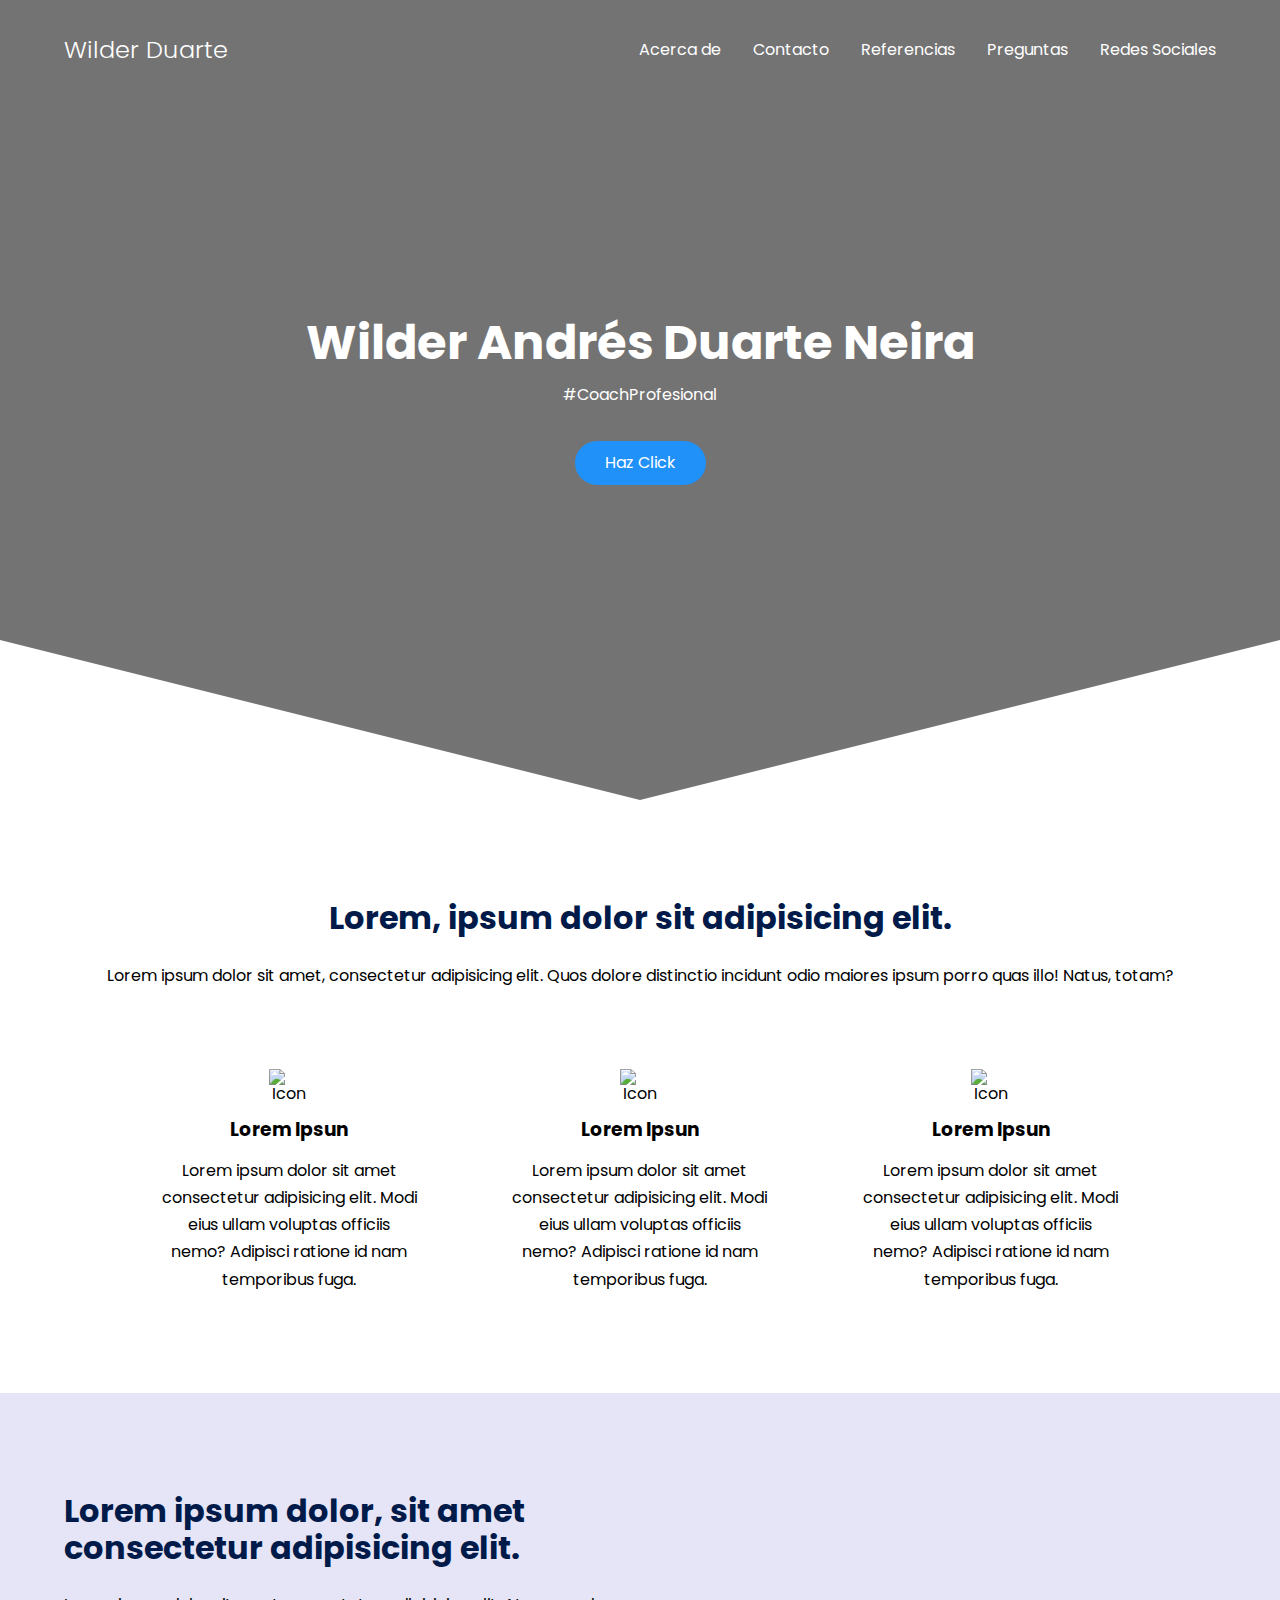
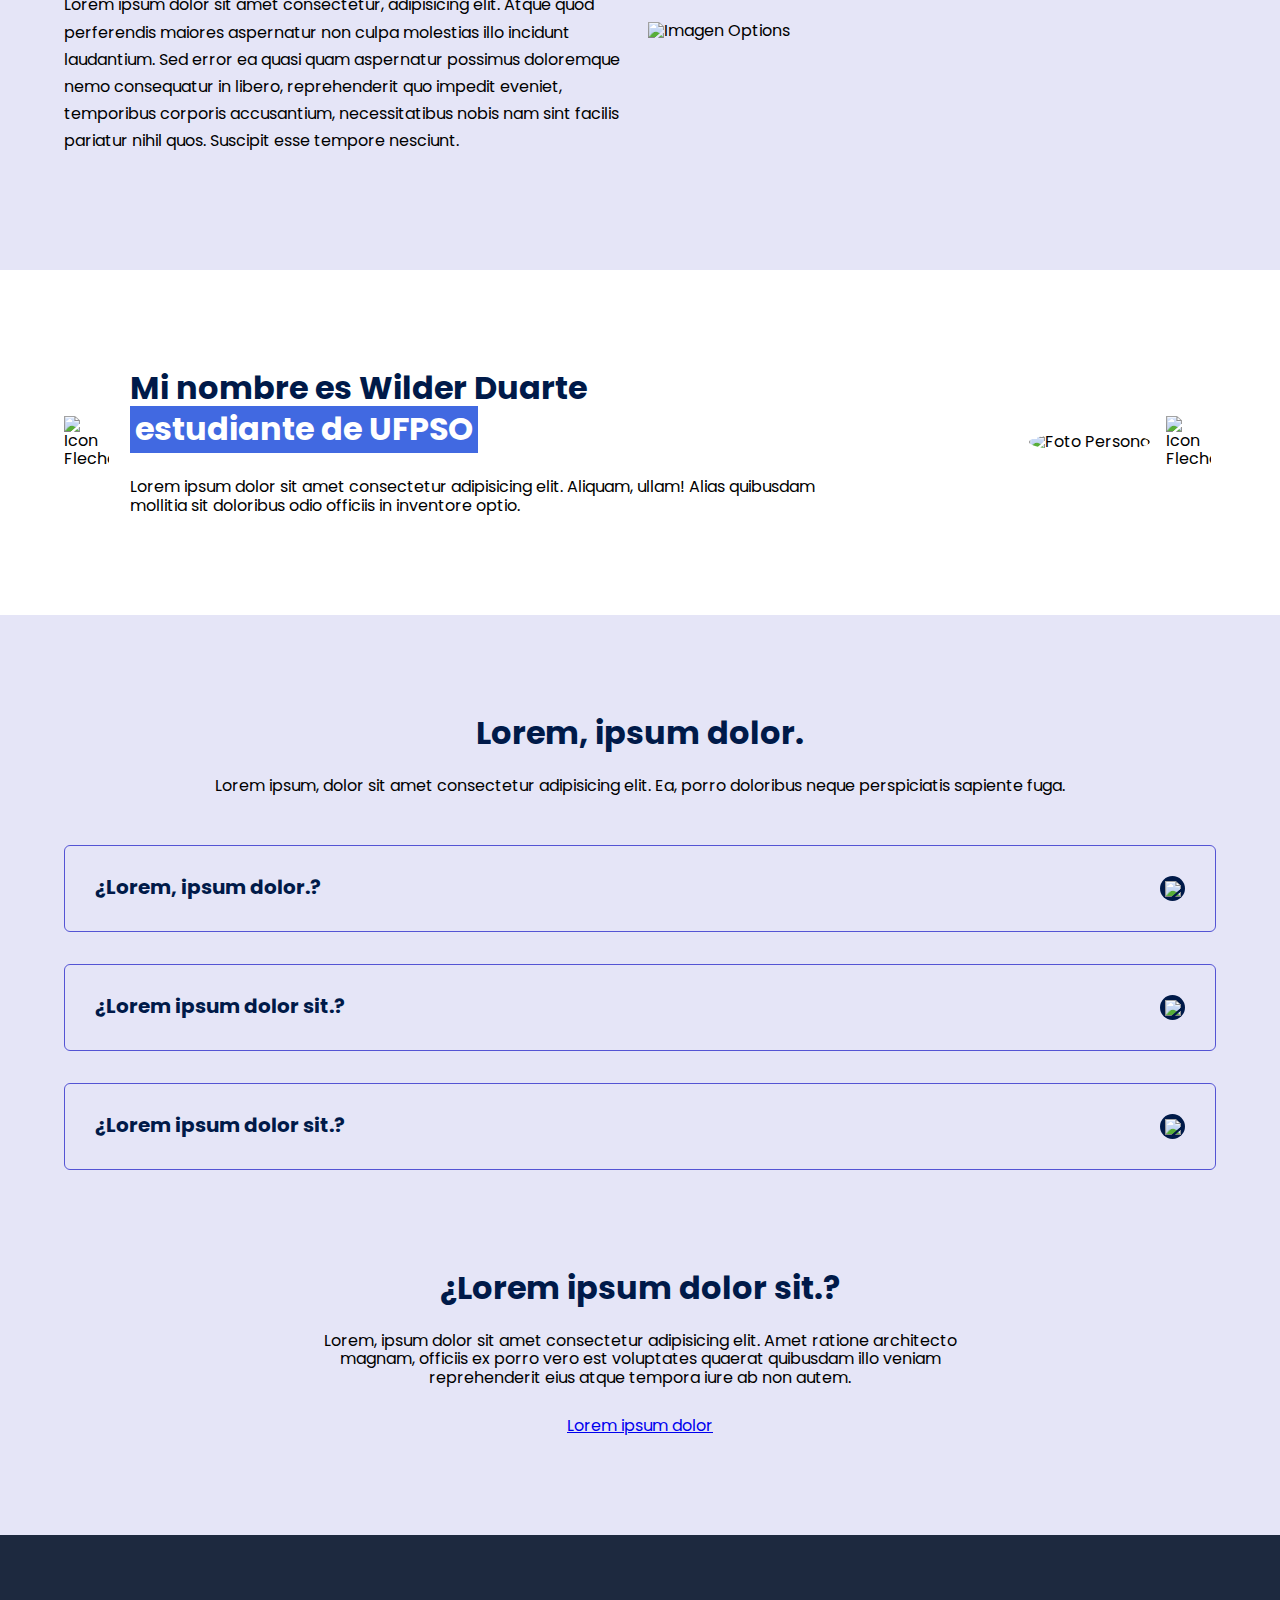
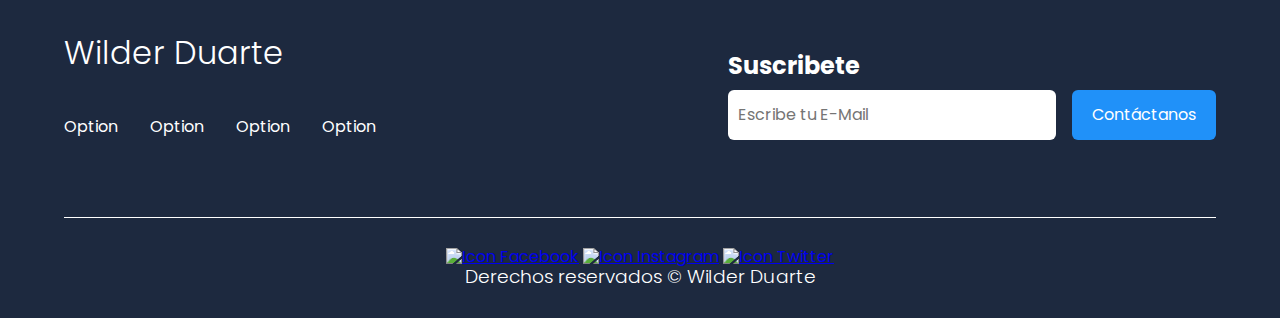
==== index.html @ 3af81088 "subiendo pagina principal" ====
<!DOCTYPE html>
<html lang="en">
<head>
    <meta charset="UTF-8">
    <meta http-equiv="X-UA-Compatible" content="IE=edge">
    <meta name="viewport" content="width=device-width, initial-scale=1.0">
    <title>Wilder Duarte</title>
    <link rel="shortcut icon" href="icons/icon.png" type="image/x-icon">
    <link rel="stylesheet" href="css/normalize.css">
    <link rel="stylesheet" href="css/style.css">
</head>
<body>
    <!-- front page -->
    <header class="person">
        <nav class="nav container">
            <div class="nav_logo">
                <h2 class="nav_title">Wilder Duarte</h2>
            </div>
            <!-- ul.nav_link.nav_link_menu>(li.nav_items>a.nav_links{Texto})*4 -->
            <ul class="nav_link nav_link_menu">
                <!-- <li class="nav_items">
                    <a href="#" class="nav_links">Inicio</a>
                </li> -->
                <li class="nav_items">
                    <a href="#about" class="nav_links">Acerca de</a>
                </li>
                <li class="nav_items">
                    <a href="#contact" class="nav_links">Contacto</a>
                </li>
                <li class="nav_items">
                    <a href="#references" class="nav_links">Referencias</a>
                </li>
                <li class="nav_items">
                    <a href="#questions" class="nav_links">Preguntas</a>
                </li>
                <li class="nav_items">
                    <a href="#social_media" class="nav_links">Redes Sociales</a>
                </li>
                <img src="icons/exit.svg" alt="Icon Exit" class="nav_close">
            </ul>
            <div class="nav_menu">
                <img src="icons/menu.svg" alt="Icon Menu" class="nav_img">
            </div>
        </nav>
        <section class="person_container container">
            <h1 class="person_title">Wilder Andrés Duarte Neira</h1>
            <p class="person_paragraph">#CoachProfesional</p>
            <a href="#" class="btn">Haz Click</a>
        </section>
    </header>

    <!-- options -->
    <main>
        <section class="container about" id="about">
            <h2 class="subtitle">Lorem, ipsum dolor sit adipisicing elit.</h2>
            <p class="about_paragraph">Lorem ipsum dolor sit amet, consectetur adipisicing elit. Quos dolore distinctio incidunt odio maiores ipsum porro quas illo! Natus, totam?</p>

            <div class="about_main">
                <!-- (article.about_icons>img.about_icon+h3.about_title+p.about_paragraph)*3 -->
                <article class="about_icons">
                    <img src="icons/menu.svg" alt="Icon" class="about_icon">
                    <h3 class="about_title">Lorem Ipsun</h3>
                    <p class="about_paragraph">Lorem ipsum dolor sit amet consectetur adipisicing elit. Modi eius ullam voluptas officiis nemo? Adipisci ratione id nam temporibus fuga.</p>
                </article>
                <article class="about_icons">
                    <img src="icons/menu.svg" alt="Icon" class="about_icon">
                    <h3 class="about_title">Lorem Ipsun</h3>
                    <p class="about_paragraph">Lorem ipsum dolor sit amet consectetur adipisicing elit. Modi eius ullam voluptas officiis nemo? Adipisci ratione id nam temporibus fuga.</p>
                </article>
                <article class="about_icons">
                    <img src="icons/menu.svg" alt="Icon" class="about_icon">
                    <h3 class="about_title">Lorem Ipsun</h3>
                    <p class="about_paragraph">Lorem ipsum dolor sit amet consectetur adipisicing elit. Modi eius ullam voluptas officiis nemo? Adipisci ratione id nam temporibus fuga.</p>
                </article>
            </div>
        </section>
        
        <section class="options" id="contact">
            <div class="options_container container">
                <div class="options_texts">
                    <h2 class="subtitle">Lorem ipsum dolor, sit amet consectetur adipisicing elit.</h2>
                    <p class="options_paragraph">Lorem ipsum dolor sit amet consectetur, adipisicing elit. Atque quod perferendis maiores aspernatur non culpa molestias illo incidunt laudantium. Sed error ea quasi quam aspernatur possimus doloremque nemo consequatur in libero, reprehenderit quo impedit eveniet, temporibus corporis accusantium, necessitatibus nobis nam sint facilis pariatur nihil quos. Suscipit esse tempore nesciunt.</p>
                </div>
                <figure class="options_picture">
                    <img src="images/Perfil.jpg" alt="Imagen Options" class="options_img">
                </figure>
            </div>
        </section>

        <section class="testimony" id="references">
            <div class="testimony_container container">
                
                <img src="icons/leftarrow.svg" alt="Icon Flecha" class="testimony_arrow" id="before">                
                
                <section class="testimony_body testimony_body--show" data-id="1">
                    <div class="testimony_texts">
                        <h2 class="subtitle">Mi nombre es Wilder Duarte
                            <span class="testimony_course">estudiante de UFPSO</span>
                        </h2>
                        <p class="testimony__review">Lorem ipsum dolor sit amet consectetur adipisicing elit. Aliquam, ullam! Alias quibusdam mollitia sit doloribus odio officiis in inventore optio.</p>
                    </div>
                    <figure class="testimony_picture">
                        <img src="images/face1.jpg" alt="Foto Persona" class="testimony_img">
                    </figure>
                </section>
                
                <section class="testimony_body" data-id="2">
                    <div class="testimony_texts">
                        <h2 class="subtitle">Mi nombre es Wilder Duarte
                            <span class="testimony_course">estudiante de UFPSO</span>
                        </h2>
                        <p>Lorem ipsum dolor sit amet consectetur adipisicing elit. Aliquam, ullam! Alias quibusdam mollitia sit doloribus odio officiis in inventore optio.</p>
                    </div>
                    <figure class="testimony_picture">
                        <img src="images/face2.jpg" alt="Foto Persona" class="testimony_img">
                    </figure>
                </section>

                <section class="testimony_body" data-id="3">
                    <div class="testimony_texts">
                        <h2 class="subtitle">Mi nombre es Wilder Duarte
                            <span class="testimony_course">estudiante de UFPSO</span>
                        </h2>
                        <p>Lorem ipsum dolor sit amet consectetur adipisicing elit. Aliquam, ullam! Alias quibusdam mollitia sit doloribus odio officiis in inventore optio.</p>
                    </div>
                    <figure class="testimony_picture">
                        <img src="images/face3.jpg" alt="Foto Persona" class="testimony_img">
                    </figure>
                </section>

                <section class="testimony_body" data-id="4">
                    <div class="testimony_texts">
                        <h2 class="subtitle">Mi nombre es Wilder Duarte
                            <span class="testimony_course">estudiante de UFPSO</span>
                        </h2>
                        <p>Lorem ipsum dolor sit amet consectetur adipisicing elit. Aliquam, ullam! Alias quibusdam mollitia sit doloribus odio officiis in inventore optio.</p>
                    </div>
                    <figure class="testimony_picture">
                        <img src="images/face4.jpg" alt="Foto Persona" class="testimony_img">
                    </figure>
                </section>

                <img src="icons/rightarrow.svg" alt="Icon Flecha" class="testimony_arrow" id="next">                

            </div>
        </section>

        <section class="questions" id="questions">
            <div class="container">
                <h2 class="subtitle">Lorem, ipsum dolor.</h2>
                <p class="questions_paragraph">Lorem ipsum, dolor sit amet consectetur adipisicing elit. Ea, porro
                    doloribus neque perspiciatis sapiente fuga.</p>

                <section class="questions_container">
                    <article class="questions_padding">
                        <div class="questions_answer">
                            <h3 class="questions_title">¿Lorem, ipsum dolor.?
                                <span class="questions_arrow">
                                    <img src="icons/arrow.svg" class="questions_img">
                                </span>
                            </h3>

                            <p class="questions_show">Lorem ipsum, dolor sit amet consectetur adipisicing elit. Quos
                                facere, quidem eum id excepturi assumenda explicabo nam accusamus veritatis voluptates
                                eveniet adipisci, dicta nihil nemo modi possimus officiis quam atque? Lorem ipsum, dolor sit
                                amet consectetur adipisicing elit. Quos facere, quidem eum id excepturi assumenda explicabo
                                nam accusamus veritatis voluptates eveniet adipisci, dicta nihil nemo modi possimus officiis
                                quam atque?</p>
                        </div>
                    </article>

                    <article class="questions_padding">
                        <div class="questions_answer">
                            <h3 class="questions_title">¿Lorem ipsum dolor sit.?
                                <span class="questions_arrow">
                                    <img src="icons/arrow.svg" class="questions_img">
                                </span>
                            </h3>

                            <p class="questions_show">Lorem ipsum, dolor sit amet consectetur adipisicing elit. Quos
                                facere, quidem eum id excepturi assumenda explicabo nam accusamus veritatis voluptates
                                eveniet adipisci, dicta nihil nemo modi possimus officiis quam atque? Lorem ipsum, dolor sit
                                amet consectetur adipisicing elit. Quos facere, quidem eum id excepturi assumenda explicabo
                                nam accusamus veritatis voluptates eveniet adipisci, dicta nihil nemo modi possimus officiis
                                quam atque?</p>
                        </div>
                    </article>

                    <article class="questions_padding">
                        <div class="questions_answer">
                            <h3 class="questions_title">¿Lorem ipsum dolor sit.?
                                <span class="questions_arrow">
                                    <img src="icons/arrow.svg" class="questions_img">
                                </span>
                            </h3>

                            <p class="questions_show">Lorem ipsum, dolor sit amet consectetur adipisicing elit. Quos
                                facere, quidem eum id excepturi assumenda explicabo nam accusamus veritatis voluptates
                                eveniet adipisci, dicta nihil nemo modi possimus officiis quam atque? Lorem ipsum, dolor sit
                                amet consectetur adipisicing elit. Quos facere, quidem eum id excepturi assumenda explicabo
                                nam accusamus veritatis voluptates eveniet adipisci, dicta nihil nemo modi possimus officiis
                                quam atque?</p>
                        </div>
                    </article>
                </section>

                <section class="questions_offer">
                    <h2 class="subtitle">¿Lorem ipsum dolor sit.?</h2>
                    <p class="questions_copy">Lorem, ipsum dolor sit amet consectetur adipisicing elit. Amet ratione
                        architecto magnam, officiis ex porro vero est voluptates quaerat quibusdam illo veniam reprehenderit
                        eius atque tempora iure ab non autem.</p>
                    <a href="#" class="cta">Lorem ipsum dolor</a>
                </section>
            </div>
        </section>
    </main>

    <footer class="footer" id="social_media">
        <section class="footer_container container">
            <nav class="nav nav--footer">
                <h2 class="footer_title">Wilder Duarte</h2>
                <ul class="nav_link nav_link--footer">
                    <!-- (li.nav_items>a.nav_links{Option})*4 -->
                    <li class="nav_items">
                        <a href="#" class="nav_links">Option</a>
                    </li>
                    <li class="nav_items">
                        <a href="#" class="nav_links">Option</a>
                    </li>
                    <li class="nav_items">
                        <a href="#" class="nav_links">Option</a>
                    </li>
                    <li class="nav_items">
                        <a href="#" class="nav_links">Option</a>
                    </li>
                </ul>
            </nav>
            <form class="footer_form">
                <h2 class="footer_info">Suscribete</h2>
                <!-- .footer_inputs>input:email.footer_input+input:submit.footer_submit -->
                <div class="footer_inputs">
                    <input type="email" class="footer_input" placeholder="Escribe tu E-Mail">
                    <input type="submit" value="Contáctanos" class="footer_submit">
                </div>
            </form>
        </section>
        <section class="footer_copy container">
            <div class="footer_social">
                <a href="#" class="footer_icon"><img src="icons/facebook.svg" alt="Icon Facebook" class="footer_img"></a>
                <a href="#" class="footer_icon"><img src="icons/instagram.svg" alt="Icon Instagram" class="footer_img"></a>
                <a href="#" class="footer_icon"><img src="icons/twitter.svg" alt="Icon Twitter" class="footer_img"></a>
            </div>
            <h3 class="footer_copyright">Derechos reservados &copy; Wilder Duarte</h3>
        </section>
    </footer>


    <script src="js/slider.js"></script>
    <script src="js/questions.js"></script>
</body>
</html>
---- css/style.css ----
@import url('https://fonts.googleapis.com/css2?family=Poppins:wght@300;400;600;700&display=swap');

body{
    font-family: 'Poppins', sans-serif;
}

:root{
    --padding-container: 100px 0;
    --color-title: #001a49;
}

/* front page */

.container{
    width: 90%;
    max-width: 1200px;
    margin: 0 auto;
    overflow: hidden;
    padding: var(--padding-container);
}

.person{
    width: 100%;
    height: 100vh;
    min-height: 600px;
    max-height: 800px;
    position: relative;
    display: grid;
    grid-template-rows: 100px 1fr;
    color: #fff;
}

.person::before{
    content: "";
    position: absolute;
    top: 0;
    left: 0;
    width: 100%;
    height: 100%;
    background-image: linear-gradient(180deg, #0000008c 0%, #0000008c 100%), url('../images/wilderduarte_frontpage.jpg');
    background-size: cover;
    clip-path: polygon(100% 0, 100% 80%, 50% 100%, 0 80%, 0 0);
    z-index: -1;
}

/* nav */
.nav{
    --padding-container: 0;
    height: 100%;
    display: flex;
    align-items: center;
}

.nav_title{
    font-weight: 300;
}

.nav_link{
    margin-left: auto;
    padding: 0;
    display: grid;
    grid-auto-flow: column;
    grid-auto-columns: max-content;
    gap: 2em;
}

.nav_items{
    list-style: none;
}

.nav_links{
    color: #fff;
    text-decoration: none;
}

.nav_menu{
    margin-left: auto;
    cursor: pointer;
    display: none;
}

.nav_img{
    display: block;
    width: 30px;
}

.nav_close{
    display: var(--show, none);
}

/* person container */

.person_container{
    max-width: 800px;
    --padding-container: 0;
    display: grid;
    grid-auto-rows: max-content;
    align-content: center;
    gap: 1em;
    padding-bottom: 100px;
    text-align: center;
}

.person_title{
    font-size: 3rem;
}

.person_paragraph{
    margin-bottom: 20px;
}

.btn{
    display: inline-block;
    background-color: #2091f9;
    justify-self: center;
    color: #fff;
    text-decoration: none;
    padding: 13px 30px;
    border-radius: 32px;
}

/* about */

.about{
    text-align: center;
}

.subtitle{
    color: var(--color-title);
    font-size: 2rem;
    margin-bottom: 25px;
}

.about_paragraph{
    line-height: 1.7;
}

.about_main{
    padding-top: 80px;
    display: grid;
    width: 90%;
    margin: 0 auto;
    gap: 1em;
    overflow: hidden;
    grid-template-columns: repeat(auto-fit, minmax(260px, auto));
}

.about_icons{
    display: grid;
    gap: 1em;
    justify-items: center;
    width: 260px;
    overflow: hidden;
    margin: 0 auto;
}

.about_icon{
    width: 40px;
}

/* options */

.options{
    background-color: #e5e5f7;
    background-image: linear-gradient(#444cf7 0.5px, transparente 0.5px), radial-gradient(#444cf7 0.5px, #e5e5f7 0.5px);
    background-size: cover;
    background-position: 0 0, 10px 10px;
    overflow: hidden;
}

.options_container{
    display: grid;
    grid-template-columns: 1fr 1fr;
    gap: 1em;
    align-items: center;
}

.options_picture{
    max-width: 500px;
}

.options_paragraph{
    line-height: 1.7;
    margin-bottom: 15px;
}

.options_img{
    width: 100%;
    display: block;
}

/* testimonys */

.testimony{
    background-color: #ffffff;
}

.testimony_container{
    display: grid;
    grid-template-columns: 50px 1fr 50px;
    gap: 1em;
    align-items: center;
}

.testimony_body{
    display: grid;
    grid-template-columns: 1fr max-content;
    justify-content: space-between;
    align-items: center;
    gap: 2em;
    grid-column: 2/3;
    grid-row: 1/2;
    opacity: 0;
    pointer-events: none;
}

.testimony_body--show{
    pointer-events: unset;
    opacity: 1;
    transition: opacity 1.5s ease-in-out;
}

.testimony_img{
    width: 250px;
    height: 250px;
    border-radius: 50%;
    object-fit: cover;
    object-position: 50% 30%;
}

.testimony_texts{
    max-width: 700px;
}

.testimony_course{
    background-color: royalblue;
    color: #fff;
    display: inline-block;
    padding: 5px;
}

.testimony_arrow{
    width: 90%;
    cursor: pointer;
}

/* Questions */

.questions{
    text-align: center;
    background-color: #e5e5f7;
}

.questions_container{
    display: grid;
    gap: 2em;
    padding-top: 50px;
    padding-bottom: 100px;
}

.questions_padding{
    padding: 0;
    transition: padding .3s;
    border: 1px solid #5454D4;
    border-radius: 6px;
}

.questions_padding--add{
    padding-bottom: 30px;
}

.questions_answer{
    padding: 0 30px 0;
    overflow: hidden;
}

.questions_title{
    text-align: left;
    display: flex;
    font-size: 20px;
    padding: 30px 0 30px;
    cursor: pointer;
    color: var(--color-title);
    justify-content: space-between;
}

.questions_arrow{
    border-radius: 50%;
    background-color: var(--color-title);
    width: 25px;
    height: 25px;
    display: flex;
    justify-content: center;
    align-items: center;
    align-self: flex-end;
    margin-left: 10px;
    transition:  transform .3s;
}

.questions_arrow--rotate{
    transform: rotate(180deg);
}

.questions_show{
    text-align: left;
    height: 0;
    transition: height .3s;
}

.questions_img{
    display: block;
}

.questions_copy{
    width: 60%;
    margin: 0 auto;
    margin-bottom: 30px;
}

/* footer */

.footer {
    background-color: #1d293f;
}

.footer_title{
    font-weight: 300;
    font-size: 2rem;
    margin-bottom: 30px;
}

.footer_title, .footer_info{
    color: #fff;
}

.footer_container{
    display: flex;
    justify-content: space-between;
    align-items: center;
    border-bottom: 1px solid #fff;
    padding-bottom: 60px;
}

.nav--footer{
    padding-bottom: 20px;
    display: grid;
    gap: 1em;
    grid-auto-flow: row;
    height: 100%;
}

.nav_link--footer{
    display: flex;
    margin: 0;
    margin-right: 20px;
    flex-wrap: wrap;    
}

.footer_inputs{
    margin-top: 10px;
    display: flex;
    overflow: hidden;
}

.footer_input{
    background-color: #fff;
    height: 50px;
    display: block;
    padding-left: 10px;
    border-radius: 6px;
    font-size: 1rem;
    outline: none;
    border: none;
    margin-right: 16px;
}

.footer_submit{
    margin-left: auto;
    display: inline-block;
    height: 50px;
    padding: 0 20px;
    background-color: #2091f9;
    border: none;
    font-size: 1rem;
    color: #fff;
    border-radius: 6px;
    cursor: pointer;
}

.footer_copy{
    --padding-container: 30px 0;
    text-align: center;
    color: #fff;
}

.footer_copyright{
    font-weight: 300;
}

.footer_icons{
    margin-bottom: 10px;
}

.footer_img{
    width: 30px;
}
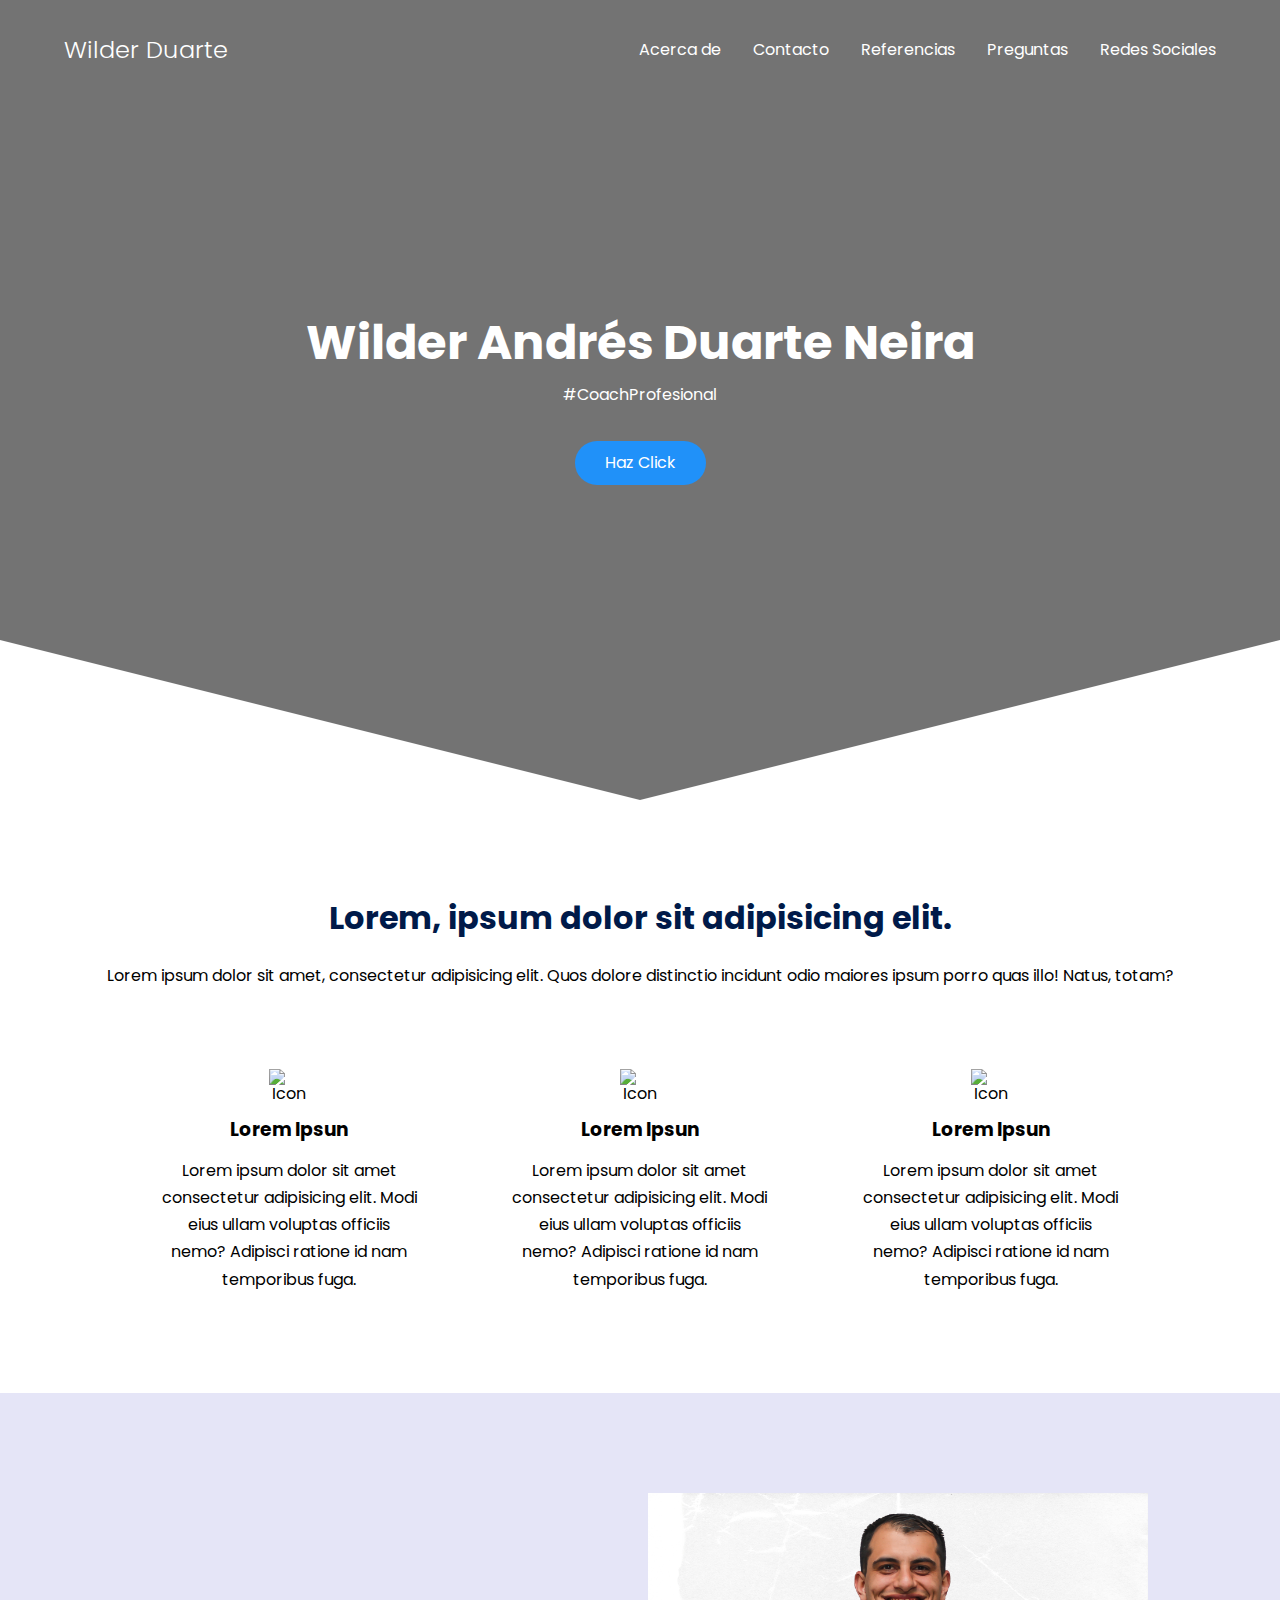
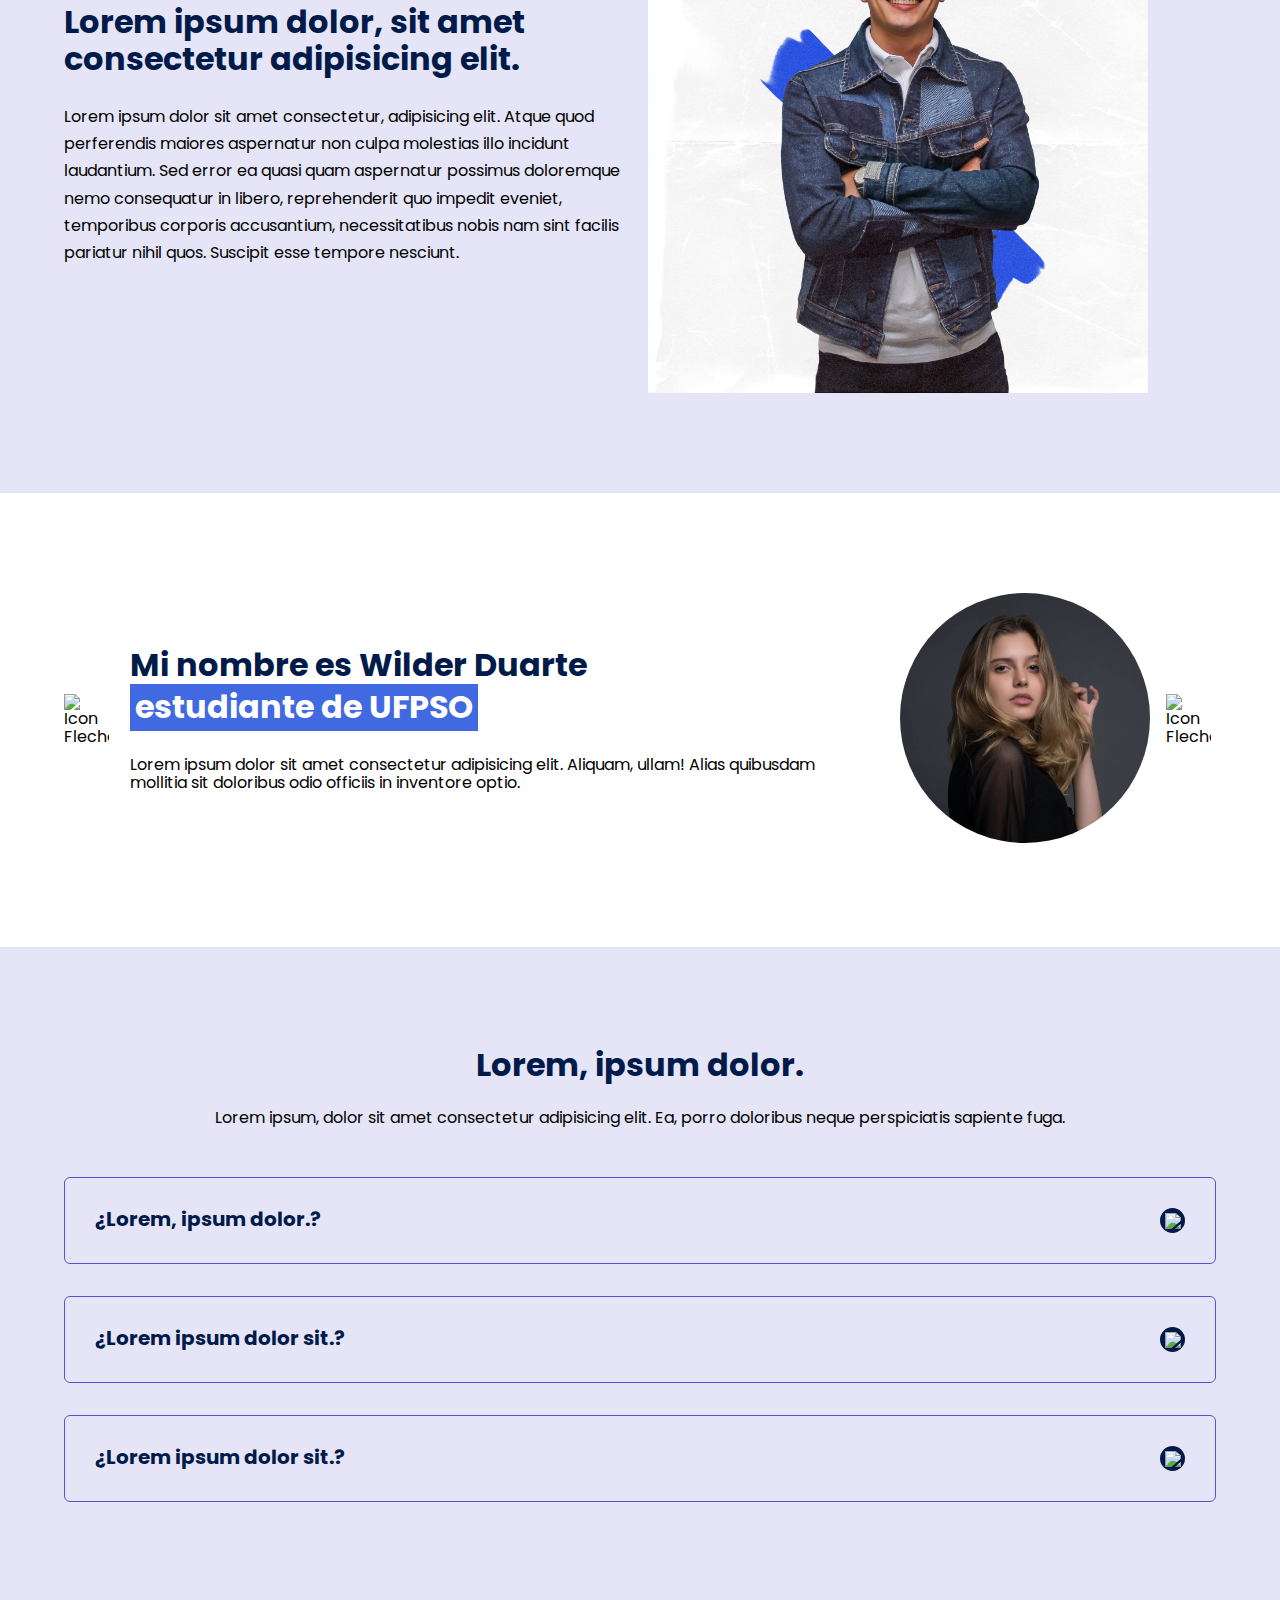
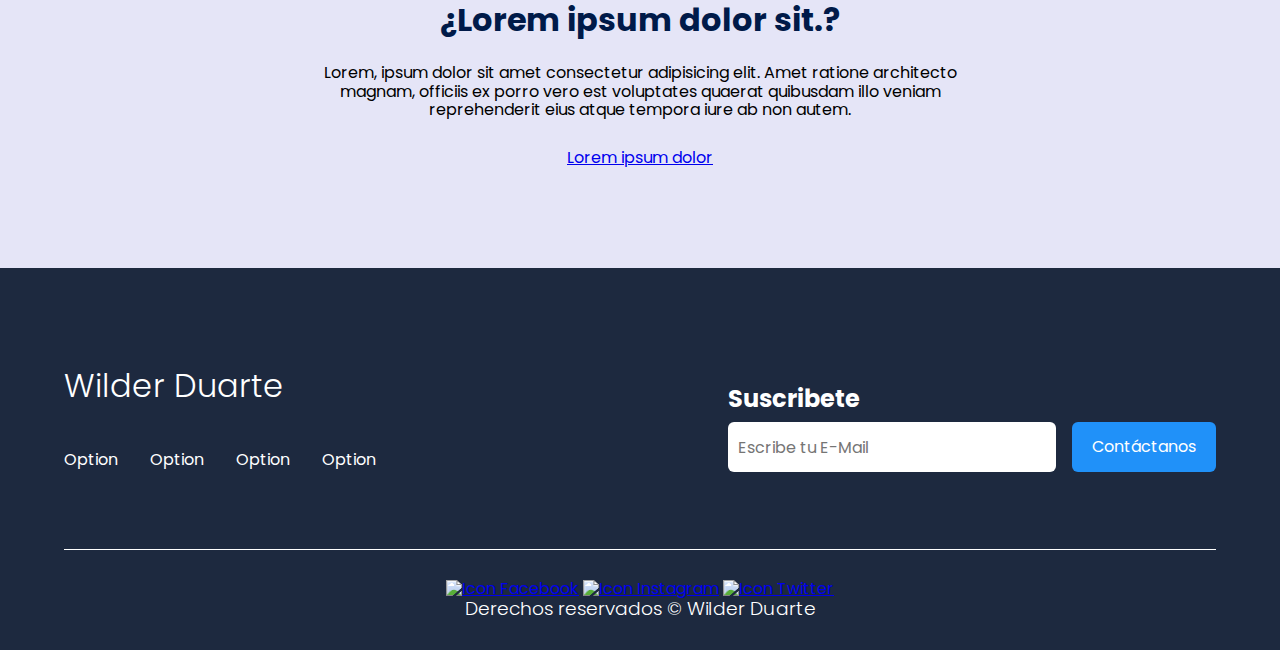
==== commit df16a604: "aprendiendo js" ====
--- a/index.html
+++ b/index.html
@@ -8,6 +8,7 @@
     <link rel="shortcut icon" href="icons/icon.png" type="image/x-icon">
     <link rel="stylesheet" href="css/normalize.css">
     <link rel="stylesheet" href="css/style.css">
+
 </head>
 <body>
     <!-- front page -->
@@ -255,7 +256,7 @@
     </footer>
 
 
-    <script src="js/slider.js"></script>
-    <script src="js/questions.js"></script>
+    <script src="/js/slider.js"></script>
+    <script src="/js/questions.js"></script>
 </body>
 </html>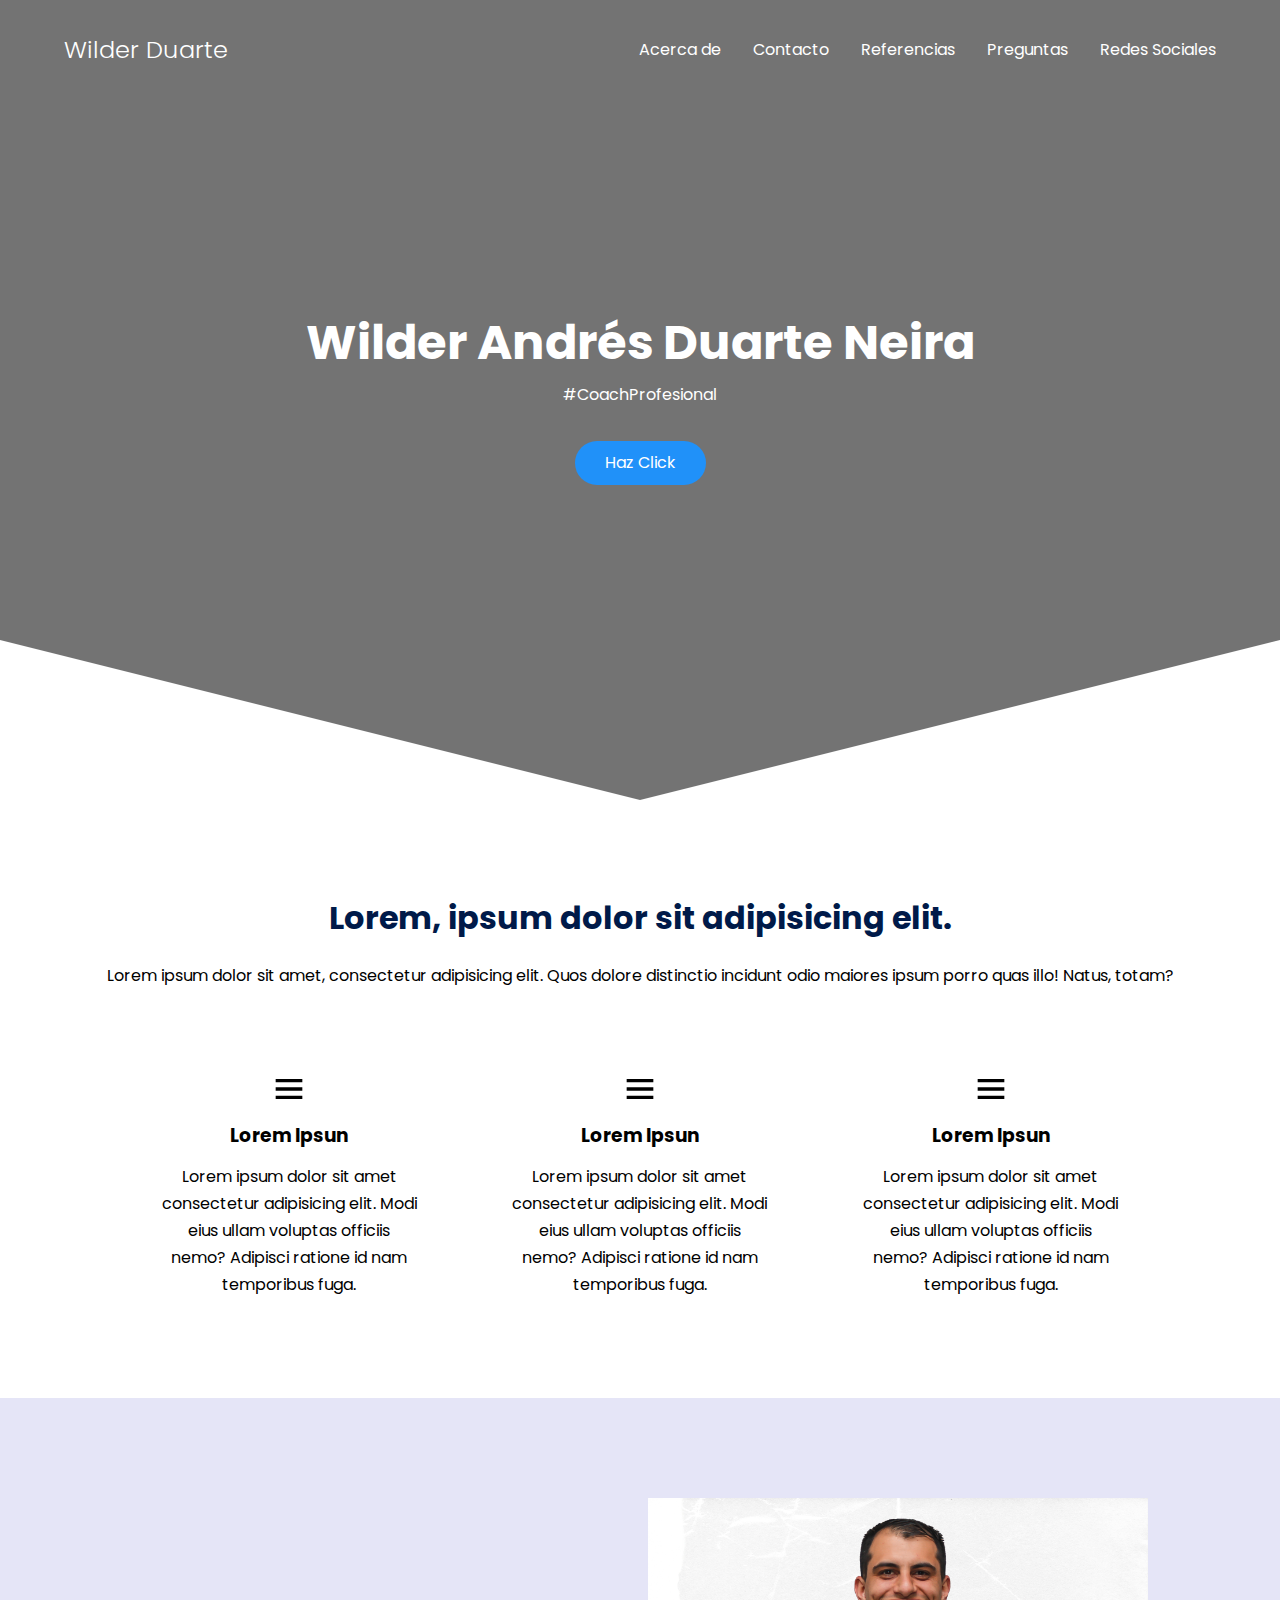
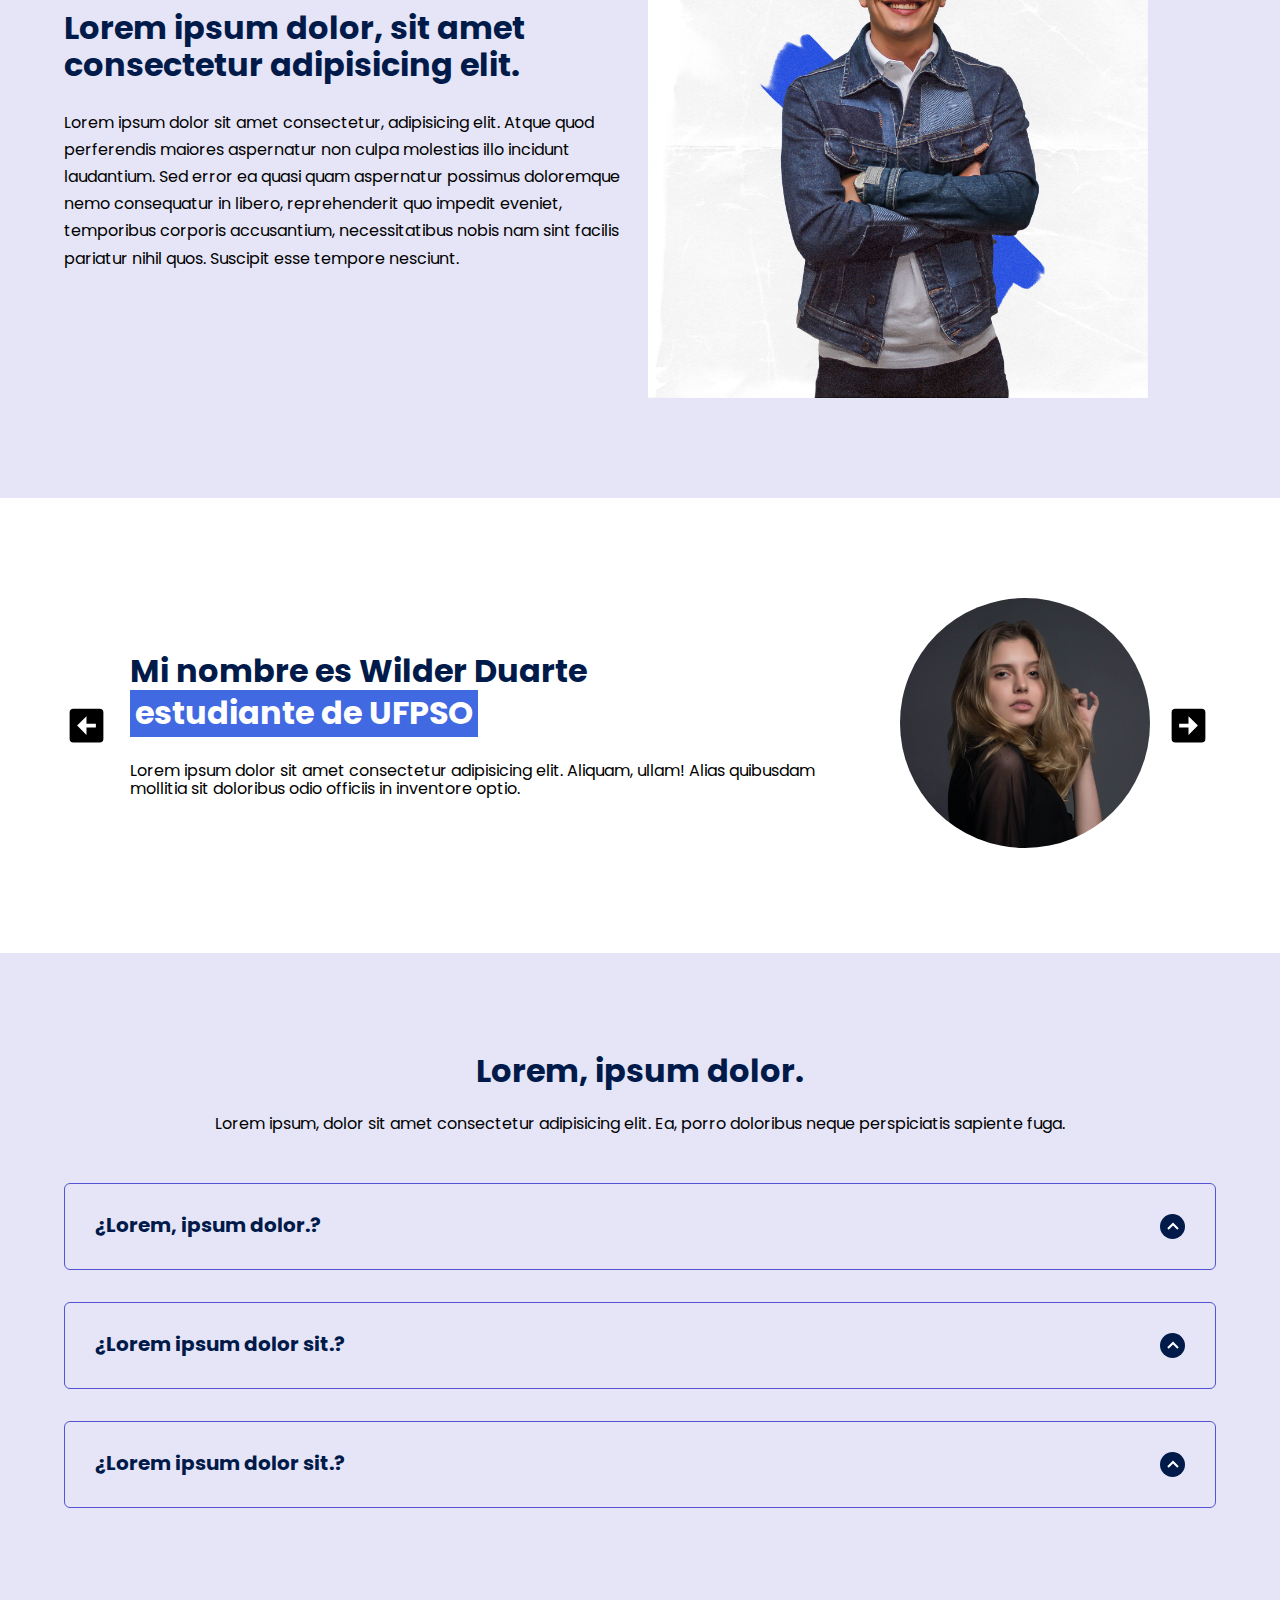
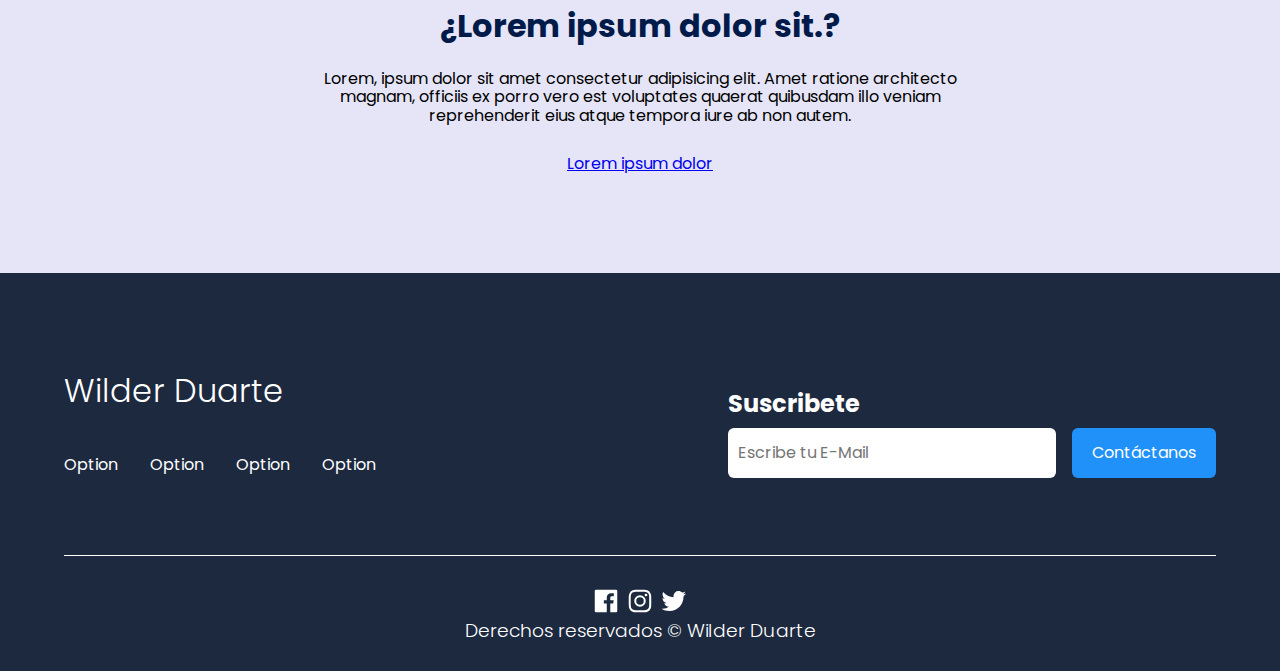
==== commit 6b8a5824: "js" ====
--- a/index.html
+++ b/index.html
@@ -141,7 +141,7 @@
                     </figure>
                 </section>
 
-                <img src="icons/rightarrow.svg" alt="Icon Flecha" class="testimony_arrow" id="next">                
+                <img src="/icons/rightarrow.svg" alt="Icon Flecha" class="testimony_arrow" id="next">                
 
             </div>
         </section>
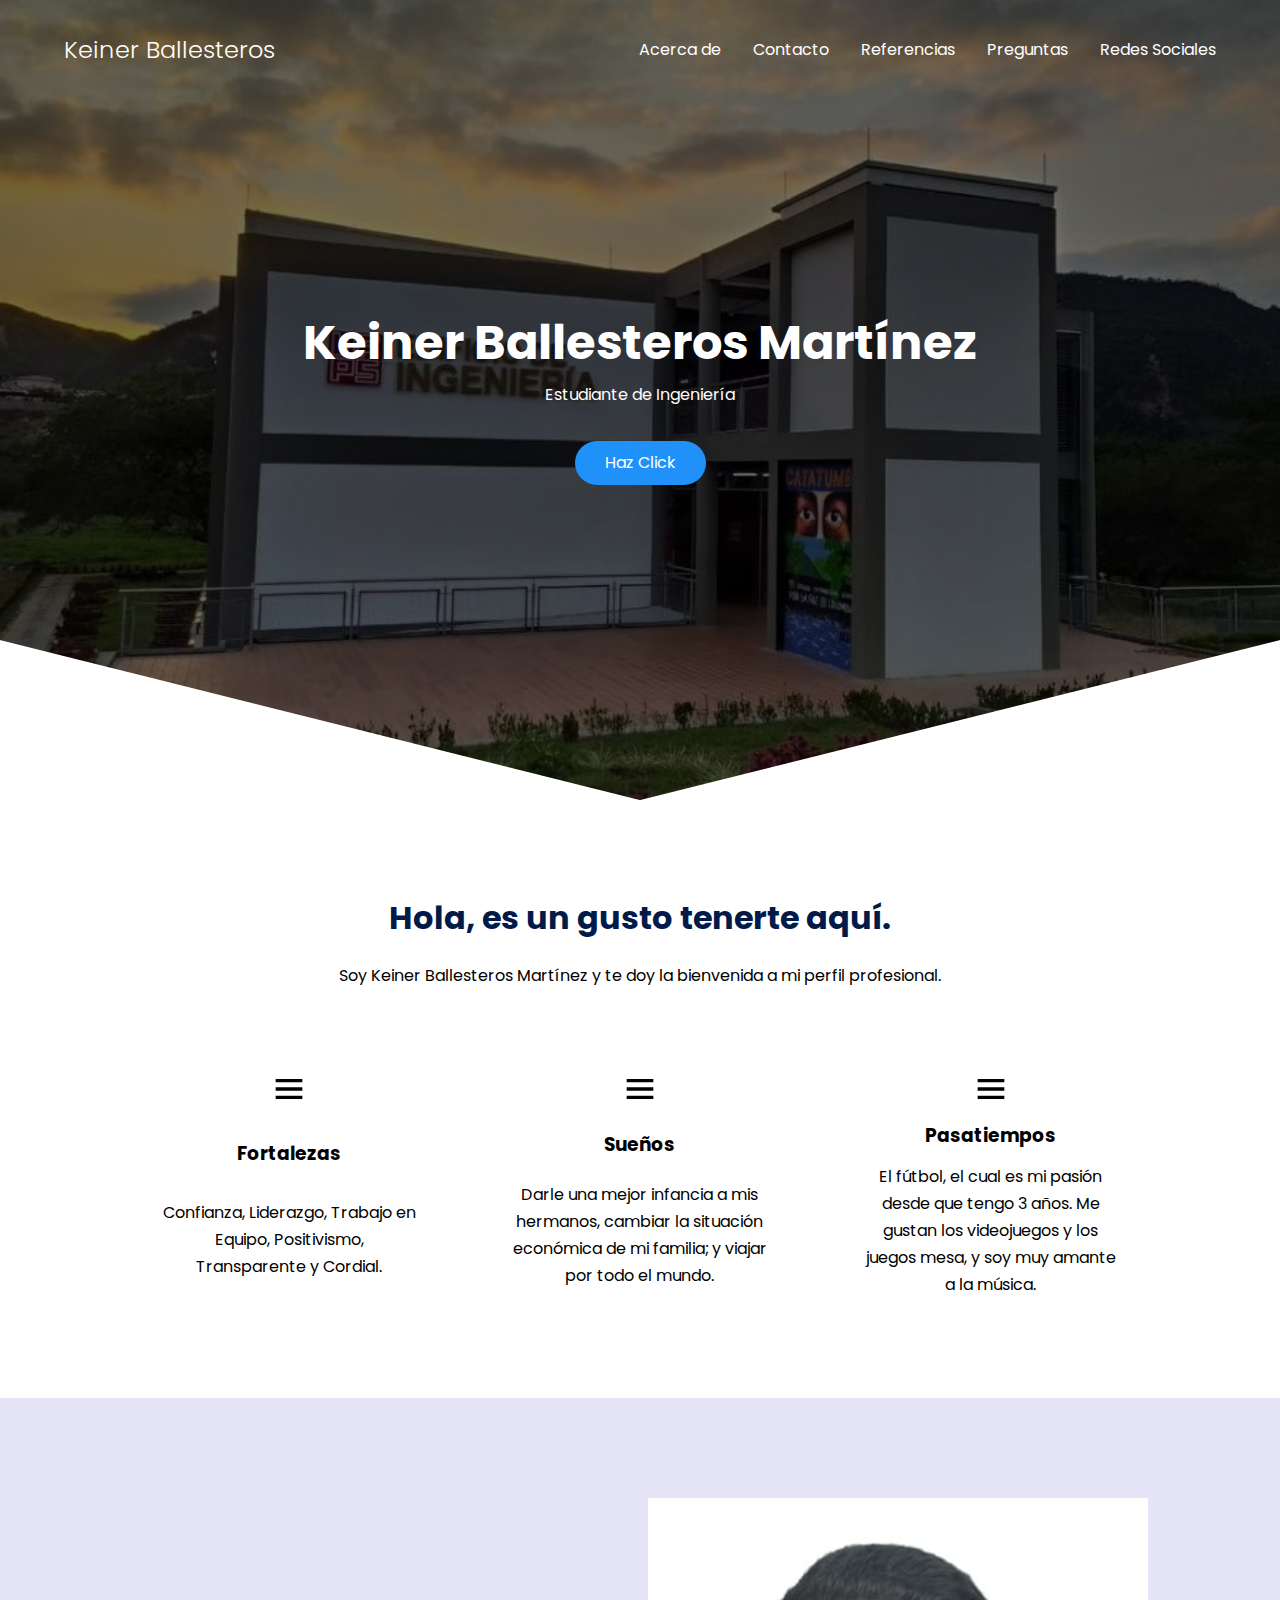
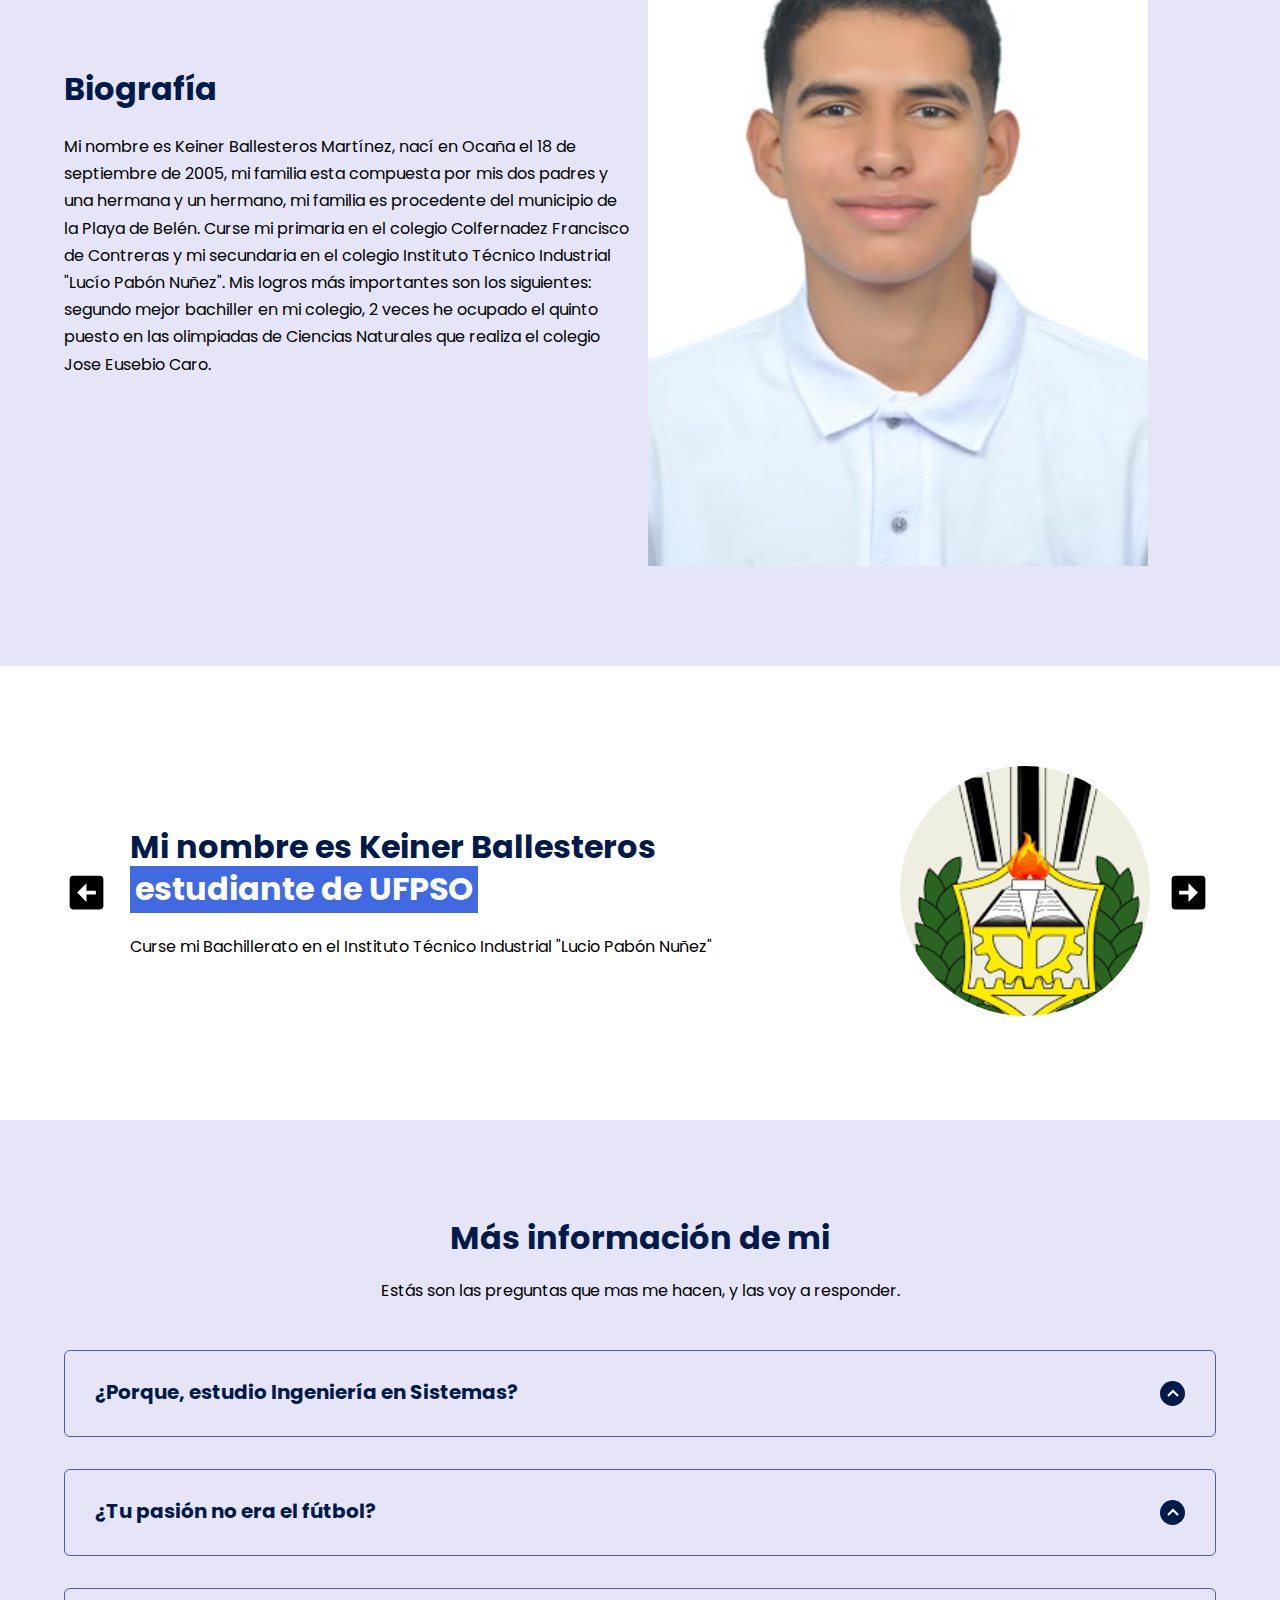
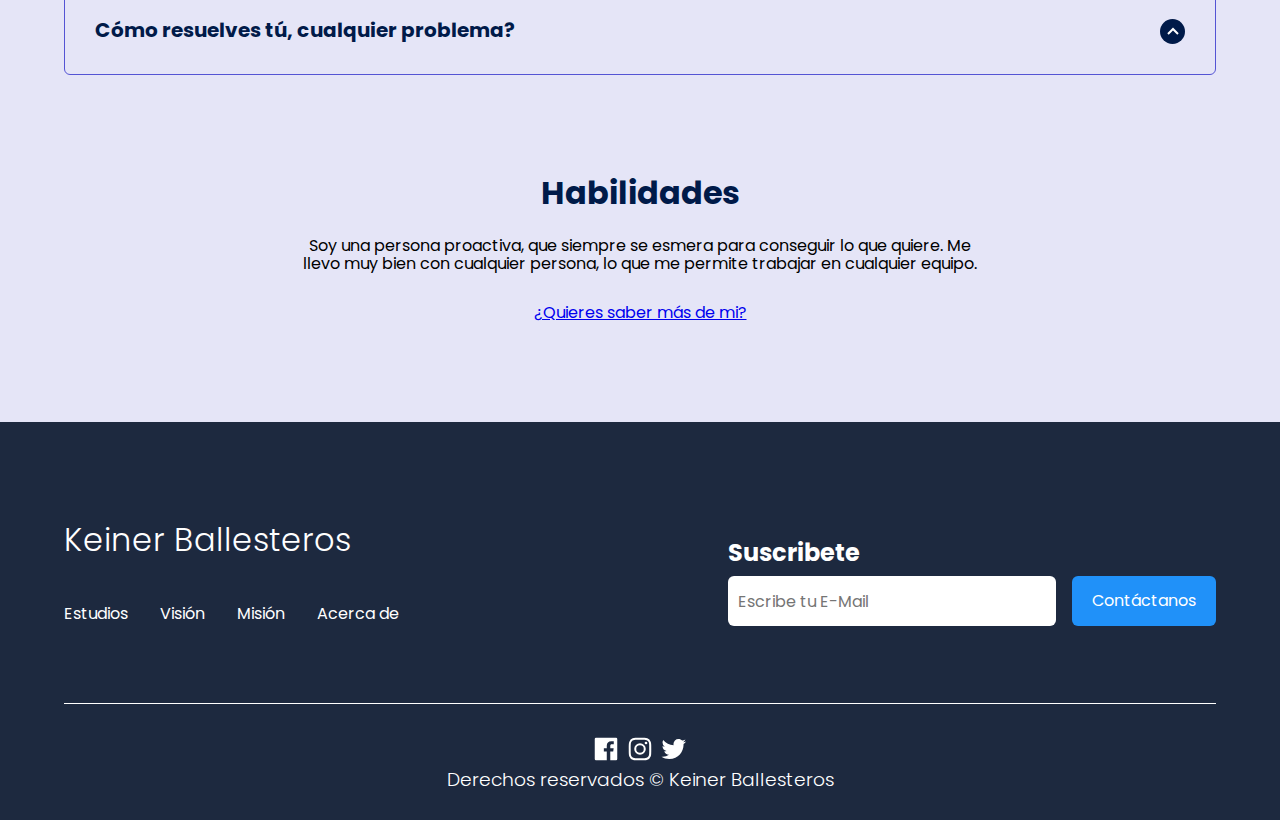
==== commit 3cdf9771: "subiendo cambios del perfil profesional" ====
--- a/index.html
+++ b/index.html
@@ -4,18 +4,17 @@
     <meta charset="UTF-8">
     <meta http-equiv="X-UA-Compatible" content="IE=edge">
     <meta name="viewport" content="width=device-width, initial-scale=1.0">
-    <title>Wilder Duarte</title>
-    <link rel="shortcut icon" href="icons/icon.png" type="image/x-icon">
+    <title>Keiner Ballesteros</title>
+    <link rel="shortcut icon" href="icons/icono.jpeg" type="image/x-icon">
     <link rel="stylesheet" href="css/normalize.css">
     <link rel="stylesheet" href="css/style.css">
 
 </head>
 <body>
-    <!-- front page -->
     <header class="person">
         <nav class="nav container">
             <div class="nav_logo">
-                <h2 class="nav_title">Wilder Duarte</h2>
+                <h2 class="nav_title">Keiner Ballesteros</h2>
             </div>
             <!-- ul.nav_link.nav_link_menu>(li.nav_items>a.nav_links{Texto})*4 -->
             <ul class="nav_link nav_link_menu">
@@ -44,8 +43,8 @@
             </div>
         </nav>
         <section class="person_container container">
-            <h1 class="person_title">Wilder Andrés Duarte Neira</h1>
-            <p class="person_paragraph">#CoachProfesional</p>
+            <h1 class="person_title">Keiner Ballesteros Martínez</h1>
+            <p class="person_paragraph">Estudiante de Ingeniería</p>
             <a href="#" class="btn">Haz Click</a>
         </section>
     </header>
@@ -53,25 +52,25 @@
     <!-- options -->
     <main>
         <section class="container about" id="about">
-            <h2 class="subtitle">Lorem, ipsum dolor sit adipisicing elit.</h2>
-            <p class="about_paragraph">Lorem ipsum dolor sit amet, consectetur adipisicing elit. Quos dolore distinctio incidunt odio maiores ipsum porro quas illo! Natus, totam?</p>
+            <h2 class="subtitle">Hola, es un gusto tenerte aquí.</h2>
+            <p class="about_paragraph">Soy Keiner Ballesteros Martínez y te doy la bienvenida a mi perfil profesional.</p>
 
             <div class="about_main">
                 <!-- (article.about_icons>img.about_icon+h3.about_title+p.about_paragraph)*3 -->
                 <article class="about_icons">
                     <img src="icons/menu.svg" alt="Icon" class="about_icon">
-                    <h3 class="about_title">Lorem Ipsun</h3>
-                    <p class="about_paragraph">Lorem ipsum dolor sit amet consectetur adipisicing elit. Modi eius ullam voluptas officiis nemo? Adipisci ratione id nam temporibus fuga.</p>
+                    <h3 class="about_title">Fortalezas</h3>
+                    <p class="about_paragraph">Confianza, Liderazgo, Trabajo en Equipo, Positivismo, Transparente y Cordial.</p>
                 </article>
                 <article class="about_icons">
                     <img src="icons/menu.svg" alt="Icon" class="about_icon">
-                    <h3 class="about_title">Lorem Ipsun</h3>
-                    <p class="about_paragraph">Lorem ipsum dolor sit amet consectetur adipisicing elit. Modi eius ullam voluptas officiis nemo? Adipisci ratione id nam temporibus fuga.</p>
+                    <h3 class="about_title">Sueños</h3>
+                    <p class="about_paragraph">Darle una mejor infancia a mis hermanos, cambiar la situación económica de mi familia; y viajar por todo el mundo.</p>
                 </article>
                 <article class="about_icons">
                     <img src="icons/menu.svg" alt="Icon" class="about_icon">
-                    <h3 class="about_title">Lorem Ipsun</h3>
-                    <p class="about_paragraph">Lorem ipsum dolor sit amet consectetur adipisicing elit. Modi eius ullam voluptas officiis nemo? Adipisci ratione id nam temporibus fuga.</p>
+                    <h3 class="about_title">Pasatiempos</h3>
+                    <p class="about_paragraph">El fútbol, el cual es mi pasión desde que tengo 3 años. Me gustan los videojuegos y los juegos mesa, y soy muy amante a la música.</p>
                 </article>
             </div>
         </section>
@@ -79,11 +78,14 @@
         <section class="options" id="contact">
             <div class="options_container container">
                 <div class="options_texts">
-                    <h2 class="subtitle">Lorem ipsum dolor, sit amet consectetur adipisicing elit.</h2>
-                    <p class="options_paragraph">Lorem ipsum dolor sit amet consectetur, adipisicing elit. Atque quod perferendis maiores aspernatur non culpa molestias illo incidunt laudantium. Sed error ea quasi quam aspernatur possimus doloremque nemo consequatur in libero, reprehenderit quo impedit eveniet, temporibus corporis accusantium, necessitatibus nobis nam sint facilis pariatur nihil quos. Suscipit esse tempore nesciunt.</p>
+                    <h2 class="subtitle">Biografía</h2>
+                    <p class="options_paragraph">Mi nombre es Keiner Ballesteros Martínez, nací en Ocaña el 18 de septiembre de 2005, mi familia esta compuesta por mis dos padres y una hermana y un hermano, mi familia es procedente del municipio de la Playa de Belén.
+                    Curse mi primaria en el colegio Colfernadez Francisco de Contreras y mi secundaria en el colegio Instituto Técnico Industrial "Lucío Pabón Nuñez".
+                    Mis logros más importantes son los siguientes: segundo mejor bachiller en mi colegio, 2 veces he ocupado el quinto puesto en las olimpiadas de Ciencias Naturales que realiza el colegio Jose Eusebio Caro.
+                    </p>
                 </div>
                 <figure class="options_picture">
-                    <img src="images/Perfil.jpg" alt="Imagen Options" class="options_img">
+                    <img src="/images/FOTO.jpg" alt="Imagen Options" class="options_img">
                 </figure>
             </div>
         </section>
@@ -95,49 +97,49 @@
                 
                 <section class="testimony_body testimony_body--show" data-id="1">
                     <div class="testimony_texts">
-                        <h2 class="subtitle">Mi nombre es Wilder Duarte
-                            <span class="testimony_course">estudiante de UFPSO</span>
-                        </h2>
-                        <p class="testimony__review">Lorem ipsum dolor sit amet consectetur adipisicing elit. Aliquam, ullam! Alias quibusdam mollitia sit doloribus odio officiis in inventore optio.</p>
-                    </div>
-                    <figure class="testimony_picture">
-                        <img src="images/face1.jpg" alt="Foto Persona" class="testimony_img">
+                        <h2 class="subtitle">Mi nombre es Keiner Ballesteros
+                            <span class="testimony_course">estudiante de UFPSO</span>
+                        </h2>
+                        <p class="testimony__review">Curse mi Bachillerato en el Instituto Técnico Industrial "Lucio Pabón Nuñez"</p>
+                    </div>
+                    <figure class="testimony_picture">
+                        <img src="/images/escudo del ITI.png" alt="Foto Persona" class="testimony_img">
                     </figure>
                 </section>
                 
                 <section class="testimony_body" data-id="2">
                     <div class="testimony_texts">
+                        <h2 class="subtitle">Mi nombre es  Keiner Ballesteros
+                            <span class="testimony_course">estudiante de UFPSO</span>
+                        </h2>
+                        <p>Actualmente estoy cursando el segundo semestre de Ingeniería en Sistemas</p>
+                    </div>
+                    <figure class="testimony_picture">
+                        <img src="/images/Universidad-Francisco-de-Paula-Santander-OCAÑA.png" alt="Foto Persona" class="testimony_img">
+                    </figure>
+                </section>
+
+                <section class="testimony_body" data-id="3">
+                    <div class="testimony_texts">
+                        <h2 class="subtitle">Mi nombre es Keiner
+                            <span class="testimony_course">estudiante de UFPSO</span>
+                        </h2>
+                        <p>Soy una persona que apoya a los demás, y que puede ver las capacidades de cada persona, y acoplarse a ellas, para realizar trabajos increíbles.</p>
+                    </div>
+                    <figure class="testimony_picture">
+                        <img src="/images/imagen de trabajo en equipo.jpg" alt="Foto Persona" class="testimony_img">
+                    </figure>
+                </section>
+
+                <section class="testimony_body" data-id="4">
+                    <div class="testimony_texts">
                         <h2 class="subtitle">Mi nombre es Wilder Duarte
                             <span class="testimony_course">estudiante de UFPSO</span>
                         </h2>
-                        <p>Lorem ipsum dolor sit amet consectetur adipisicing elit. Aliquam, ullam! Alias quibusdam mollitia sit doloribus odio officiis in inventore optio.</p>
-                    </div>
-                    <figure class="testimony_picture">
-                        <img src="images/face2.jpg" alt="Foto Persona" class="testimony_img">
-                    </figure>
-                </section>
-
-                <section class="testimony_body" data-id="3">
-                    <div class="testimony_texts">
-                        <h2 class="subtitle">Mi nombre es Wilder Duarte
-                            <span class="testimony_course">estudiante de UFPSO</span>
-                        </h2>
-                        <p>Lorem ipsum dolor sit amet consectetur adipisicing elit. Aliquam, ullam! Alias quibusdam mollitia sit doloribus odio officiis in inventore optio.</p>
-                    </div>
-                    <figure class="testimony_picture">
-                        <img src="images/face3.jpg" alt="Foto Persona" class="testimony_img">
-                    </figure>
-                </section>
-
-                <section class="testimony_body" data-id="4">
-                    <div class="testimony_texts">
-                        <h2 class="subtitle">Mi nombre es Wilder Duarte
-                            <span class="testimony_course">estudiante de UFPSO</span>
-                        </h2>
-                        <p>Lorem ipsum dolor sit amet consectetur adipisicing elit. Aliquam, ullam! Alias quibusdam mollitia sit doloribus odio officiis in inventore optio.</p>
-                    </div>
-                    <figure class="testimony_picture">
-                        <img src="images/face4.jpg" alt="Foto Persona" class="testimony_img">
+                        <p>Mi capacidad de trabajo en equipo, va relacionada con el fútbol, ya que siempre soy el que toma la vocería para acomodar en las posiciones .</p>
+                    </div>
+                    <figure class="testimony_picture">
+                        <img src="/images/Imagen de WhatsApp 2023-11-27 a las 17.28.05_1742f601.jpg" alt="Foto Persona" class="testimony_img">
                     </figure>
                 </section>
 
@@ -148,69 +150,58 @@
 
         <section class="questions" id="questions">
             <div class="container">
-                <h2 class="subtitle">Lorem, ipsum dolor.</h2>
-                <p class="questions_paragraph">Lorem ipsum, dolor sit amet consectetur adipisicing elit. Ea, porro
-                    doloribus neque perspiciatis sapiente fuga.</p>
+                <h2 class="subtitle">Más información de mi</h2>
+                <p class="questions_paragraph">Estás son las preguntas que mas me hacen, y las voy a responder.</p>
 
                 <section class="questions_container">
                     <article class="questions_padding">
                         <div class="questions_answer">
-                            <h3 class="questions_title">¿Lorem, ipsum dolor.?
+                            <h3 class="questions_title">¿Porque, estudio Ingeniería en Sistemas?
                                 <span class="questions_arrow">
                                     <img src="icons/arrow.svg" class="questions_img">
                                 </span>
                             </h3>
 
-                            <p class="questions_show">Lorem ipsum, dolor sit amet consectetur adipisicing elit. Quos
-                                facere, quidem eum id excepturi assumenda explicabo nam accusamus veritatis voluptates
-                                eveniet adipisci, dicta nihil nemo modi possimus officiis quam atque? Lorem ipsum, dolor sit
-                                amet consectetur adipisicing elit. Quos facere, quidem eum id excepturi assumenda explicabo
-                                nam accusamus veritatis voluptates eveniet adipisci, dicta nihil nemo modi possimus officiis
-                                quam atque?</p>
+                            <p class="questions_show">La respuesta es simple, porque le tengo pasión a la tecnología, algo que no sabía, pero mi colegio me ayudo a descubrirlo.
+                            
+                            Ya que cuenta con un técnico en sistemas, asociado con el Sena, el cual aprobe satisfactoriamente.
+                            </p>
                         </div>
                     </article>
 
                     <article class="questions_padding">
                         <div class="questions_answer">
-                            <h3 class="questions_title">¿Lorem ipsum dolor sit.?
+                            <h3 class="questions_title">¿Tu pasión no era el fútbol?
                                 <span class="questions_arrow">
                                     <img src="icons/arrow.svg" class="questions_img">
                                 </span>
                             </h3>
 
-                            <p class="questions_show">Lorem ipsum, dolor sit amet consectetur adipisicing elit. Quos
-                                facere, quidem eum id excepturi assumenda explicabo nam accusamus veritatis voluptates
-                                eveniet adipisci, dicta nihil nemo modi possimus officiis quam atque? Lorem ipsum, dolor sit
-                                amet consectetur adipisicing elit. Quos facere, quidem eum id excepturi assumenda explicabo
-                                nam accusamus veritatis voluptates eveniet adipisci, dicta nihil nemo modi possimus officiis
-                                quam atque?</p>
+                            <p class="questions_show">Sí lo es, y siempre lo será, pero siempre hay que tener un plan B, ya que no sabemos si ese sueño lo podemos conseguir. Por esta razón es que estoy buscando otras cosas en lo que soy bueno, para encontrar mi propósito.</p>
                         </div>
                     </article>
 
                     <article class="questions_padding">
                         <div class="questions_answer">
-                            <h3 class="questions_title">¿Lorem ipsum dolor sit.?
+                            <h3 class="questions_title">Cómo resuelves tú, cualquier problema?
                                 <span class="questions_arrow">
                                     <img src="icons/arrow.svg" class="questions_img">
                                 </span>
                             </h3>
 
-                            <p class="questions_show">Lorem ipsum, dolor sit amet consectetur adipisicing elit. Quos
-                                facere, quidem eum id excepturi assumenda explicabo nam accusamus veritatis voluptates
-                                eveniet adipisci, dicta nihil nemo modi possimus officiis quam atque? Lorem ipsum, dolor sit
-                                amet consectetur adipisicing elit. Quos facere, quidem eum id excepturi assumenda explicabo
-                                nam accusamus veritatis voluptates eveniet adipisci, dicta nihil nemo modi possimus officiis
-                                quam atque?</p>
+                            <p class="questions_show">Lo primero que siempre hago es conservar la calma y mantener la tranquilidad.
+                            Después de esto, analizo el problema y veo los factores y las complicaciones que representa.
+                            Para así, formular varias soluciones, para luego escoger la mas viable de estas, y aplicarla de la mejor manera.
+                            </p>
                         </div>
                     </article>
                 </section>
 
                 <section class="questions_offer">
-                    <h2 class="subtitle">¿Lorem ipsum dolor sit.?</h2>
-                    <p class="questions_copy">Lorem, ipsum dolor sit amet consectetur adipisicing elit. Amet ratione
-                        architecto magnam, officiis ex porro vero est voluptates quaerat quibusdam illo veniam reprehenderit
-                        eius atque tempora iure ab non autem.</p>
-                    <a href="#" class="cta">Lorem ipsum dolor</a>
+                    <h2 class="subtitle">Habilidades</h2>
+                    <p class="questions_copy">Soy una persona proactiva, que siempre se esmera para conseguir lo que quiere.
+                    Me llevo muy bien con cualquier persona, lo que me permite trabajar en cualquier equipo. </p>
+                    <a href="#" class="cta">¿Quieres saber más de mi?</a>
                 </section>
             </div>
         </section>
@@ -219,20 +210,20 @@
     <footer class="footer" id="social_media">
         <section class="footer_container container">
             <nav class="nav nav--footer">
-                <h2 class="footer_title">Wilder Duarte</h2>
+                <h2 class="footer_title">Keiner Ballesteros</h2>
                 <ul class="nav_link nav_link--footer">
                     <!-- (li.nav_items>a.nav_links{Option})*4 -->
                     <li class="nav_items">
-                        <a href="#" class="nav_links">Option</a>
-                    </li>
-                    <li class="nav_items">
-                        <a href="#" class="nav_links">Option</a>
-                    </li>
-                    <li class="nav_items">
-                        <a href="#" class="nav_links">Option</a>
-                    </li>
-                    <li class="nav_items">
-                        <a href="#" class="nav_links">Option</a>
+                        <a href="#" class="nav_links">Estudios</a>
+                    </li>
+                    <li class="nav_items">
+                        <a href="#" class="nav_links">Visión</a>
+                    </li>
+                    <li class="nav_items">
+                        <a href="#" class="nav_links">Misión</a>
+                    </li>
+                    <li class="nav_items">
+                        <a href="#" class="nav_links">Acerca de</a>
                     </li>
                 </ul>
             </nav>
@@ -251,7 +242,7 @@
                 <a href="#" class="footer_icon"><img src="icons/instagram.svg" alt="Icon Instagram" class="footer_img"></a>
                 <a href="#" class="footer_icon"><img src="icons/twitter.svg" alt="Icon Twitter" class="footer_img"></a>
             </div>
-            <h3 class="footer_copyright">Derechos reservados &copy; Wilder Duarte</h3>
+            <h3 class="footer_copyright">Derechos reservados &copy; Keiner Ballesteros</h3>
         </section>
     </footer>
 
--- a/css/style.css
+++ b/css/style.css
@@ -37,7 +37,7 @@
     left: 0;
     width: 100%;
     height: 100%;
-    background-image: linear-gradient(180deg, #0000008c 0%, #0000008c 100%), url('../images/wilderduarte_frontpage.jpg');
+    background-image: linear-gradient(180deg, #0000008c 0%, #0000008c 100%), url('../images/ufpso.jpeg');
     background-size: cover;
     clip-path: polygon(100% 0, 100% 80%, 50% 100%, 0 80%, 0 0);
     z-index: -1;
